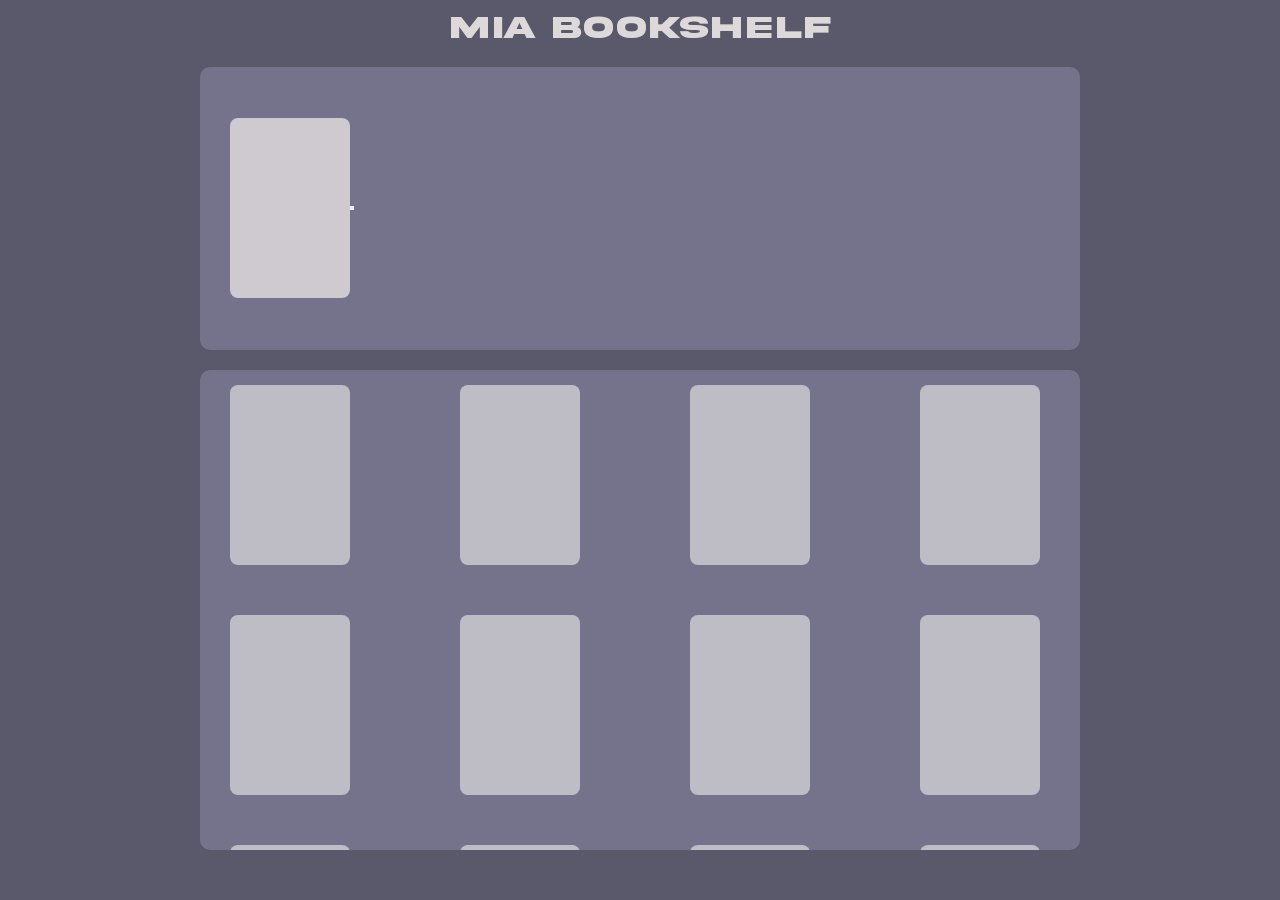
==== index.html @ ec7e7322 "Refactor layout" ====
<!DOCTYPE html>
<html lang="en">
<head>
    <meta charset="UTF-8">
    <meta name="viewport" content="width=device-width, initial-scale=1.0">
    <title>Mia Bookshelf</title>
    <link rel="stylesheet" href="./style.css">
    <script type="module" src="./script.js"></script>

</head>
<body>
    <div class="layout">
        <h1>Mia Bookshelf</h1>
        <div class="upper">
            <div class="cover"></div>
            <div class="book-info"></div>
            <button class="add-book"></button>
        </div>
        <div class="bottom">
            <div class="book-card"></div>
            <div class="book-card"></div>
            <div class="book-card"></div>
            <div class="book-card"></div>
            <div class="book-card"></div>
            <div class="book-card"></div>
            <div class="book-card"></div>
            <div class="book-card"></div>
            <div class="book-card"></div>
            <div class="book-card"></div>
            <div class="book-card"></div>
            <div class="book-card"></div>
            <div class="book-card"></div>
            <div class="book-card"></div>

        </div>
    </div>
</body>
</html>
---- style.css ----
@import url(./font/stylesheet.css);

:root {
    --bg-color: #5a586b;
    --text-color: #ddd9d9;
}

* {
    margin: 0;
    padding: 0;
    box-sizing: border-box;
}

body {
    font-family: "Akira Expanded";
    text-align: center;
}

.layout {
    display: flex;
    flex-direction: column;
    background: #5a586b;
    color: #ddd9d9;
    height: 100vh;
    padding: 50px 200px;
    padding-top: 10px;
    gap: 20px;  
}

.upper,
.bottom {
    background: #9f9bbd65;
    border-radius: 10px;
}

.upper {
    display: flex;
    align-items: center;
    height: 35vh;
    padding: 20px 30px;
}

.cover {
    width: 120px;
    height: 180px;
    background: #e5e0e0cc;
    border-radius: 8px;
}

.bottom {
    display: grid;
    grid-template-columns: repeat(auto-fit, minmax(100px, 1fr ));
    row-gap: 50px;
    column-gap: 100px;
    height: 60vh;
    padding: 15px 30px;
    overflow-y: auto;
}

.book-card {
    width: 120px;
    height: 180px;
    border-radius: 8px;
    background: #e5e5e5a6;
}
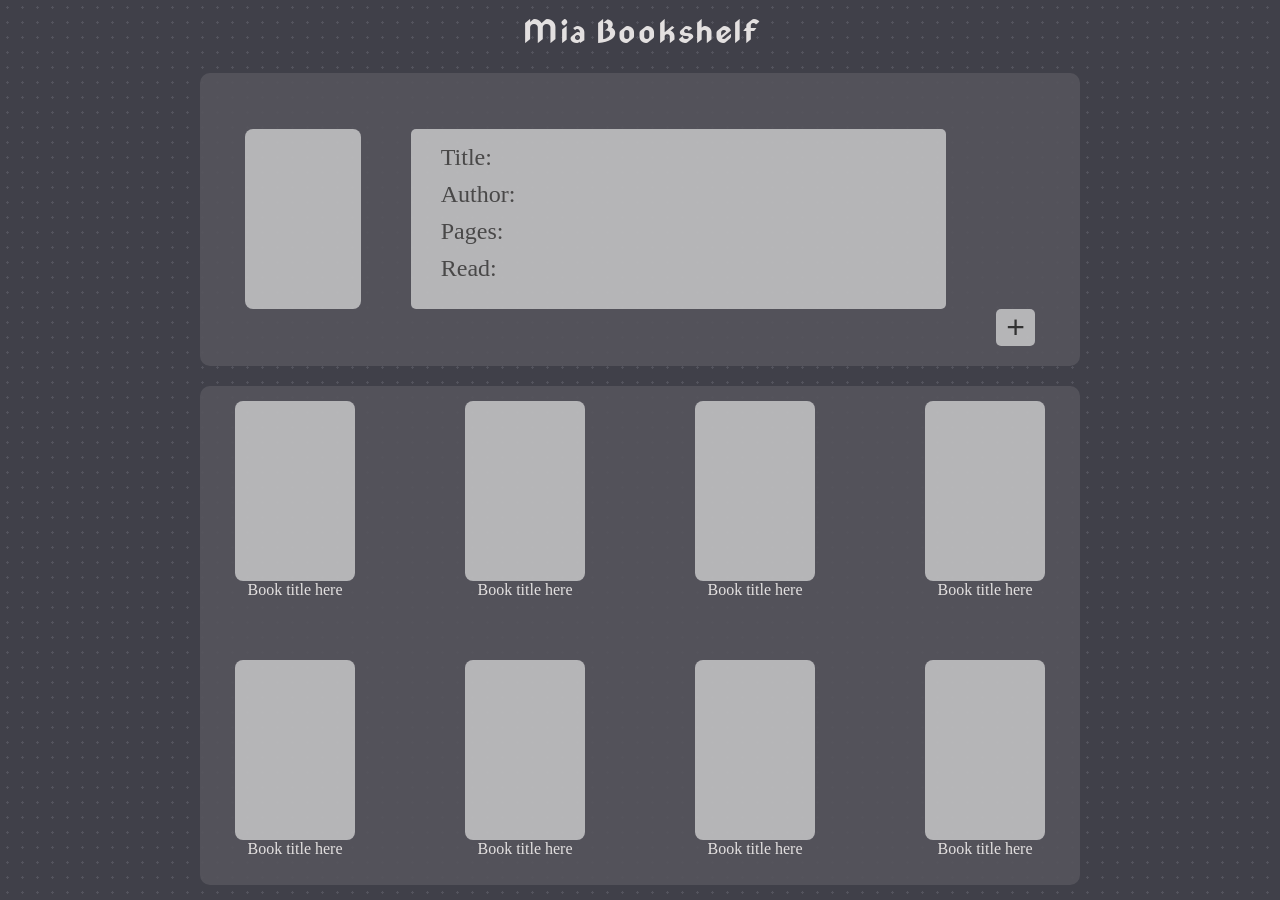
==== commit cdb108d0: "Add modal" ====
--- a/index.html
+++ b/index.html
@@ -9,29 +9,93 @@
 
 </head>
 <body>
+    <dialog class="add-modal">
+        <form>
+            <div class="entry">
+                <label>Title</label>
+                <input type="text">
+            </div>
+            <div class="entry">
+                <label>Author</label>
+                <input type="text">
+            </div>
+            <div class="entry">
+                <label>Pages</label>
+                <input type="number">
+            </div>
+            <div class="entry" id="entry-read">
+                <label for="">Read</label>
+                <div class="read-radio">
+                    <input class="radio-yes"
+                    type="radio"
+                    name="book-radio"
+                    id="yes"
+                    value="read">
+
+                    <input class="radio-no"
+                    type="radio"
+                    name="book-radio"
+                    id="no"
+                    value="not-read">
+                </div>
+            </div>
+        </form>
+
+        <div class="submit-row">
+            <img src="./icons/book-icon-black.svg" 
+            alt=""
+            width="35px">
+            <button class="close-modal">Submit</button>
+        </div>
+    </dialog>
+
     <div class="layout">
         <h1>Mia Bookshelf</h1>
         <div class="upper">
             <div class="cover"></div>
-            <div class="book-info"></div>
-            <button class="add-book"></button>
+            <div class="book-info">
+                <p>Title:</p>
+                <p>Author:</p>
+                <p>Pages:</p>
+                <p>Read:</p>
+            </div>
+            <button class="add-book">+</button>
         </div>
+        
         <div class="bottom">
-            <div class="book-card"></div>
-            <div class="book-card"></div>
-            <div class="book-card"></div>
-            <div class="book-card"></div>
-            <div class="book-card"></div>
-            <div class="book-card"></div>
-            <div class="book-card"></div>
-            <div class="book-card"></div>
-            <div class="book-card"></div>
-            <div class="book-card"></div>
-            <div class="book-card"></div>
-            <div class="book-card"></div>
-            <div class="book-card"></div>
-            <div class="book-card"></div>
-
+            <div class="book-card-wrapper">
+                <div class="book-card"></div>
+                <p>Book title here</p>
+            </div>
+            <div class="book-card-wrapper">
+                <div class="book-card"></div>
+                <p>Book title here</p>
+            </div>
+            <div class="book-card-wrapper">
+                <div class="book-card"></div>
+                <p>Book title here</p>
+            </div>
+            <div class="book-card-wrapper">
+                <div class="book-card"></div>
+                <p>Book title here</p>
+            </div>
+            <div class="book-card-wrapper">
+                <div class="book-card"></div>
+                <p>Book title here</p>
+            </div>
+            <div class="book-card-wrapper">
+                <div class="book-card"></div>
+                <p>Book title here</p>
+            </div>
+            <div class="book-card-wrapper">
+                <div class="book-card"></div>
+                <p>Book title here</p>
+            </div>
+            <div class="book-card-wrapper">
+                <div class="book-card"></div>
+                <p>Book title here</p>
+            </div>
+            
         </div>
     </div>
 </body>
--- a/style.css
+++ b/style.css
@@ -1,8 +1,12 @@
-@import url(./font/stylesheet.css);
+@import url(./fonts/stylesheet.css);
 
 :root {
     --bg-color: #5a586b;
+    --bg-elements: #e5e5e5a6;
     --text-color: #ddd9d9;
+    --bg-card: #e5e5e5a6;
+    --bg-sections: #2c2b35ea;
+    --text-color-alt: #1c1b1b;
 }
 
 * {
@@ -12,8 +16,11 @@
 }
 
 body {
-    font-family: "Akira Expanded";
     text-align: center;
+}
+
+h1 {
+    font-family: Gothica;
 }
 
 .layout {
@@ -24,32 +31,64 @@
     height: 100vh;
     padding: 50px 200px;
     padding-top: 10px;
+    padding-bottom: 15px;
     gap: 20px;  
+
+    background-color: #11111c;
+    opacity: .8;
+    background-image: 
+        radial-gradient(circle, #cacae021 1.2px, transparent 1.2px);
+    background-size: 15px 15px;
 }
 
 .upper,
 .bottom {
-    background: #9f9bbd65;
+    background: var(--bg-sections);
     border-radius: 10px;
 }
 
 .upper {
     display: flex;
     align-items: center;
+    gap: 50px;
     height: 35vh;
-    padding: 20px 30px;
+    padding: 20px 45px;
+    
 }
 
 .cover {
     width: 120px;
     height: 180px;
-    background: #e5e0e0cc;
+    background: var(--bg-elements);
     border-radius: 8px;
+}
+
+.book-info {
+    text-align: start;
+    padding: 10px 30px;
+    color: var(--text-color-alt);
+    font-size: 24px;
+    line-height: 2.3rem;
+    width: 70%;
+    height: 180px;
+    background: var(--bg-elements);
+    border-radius: 5px;
+    
+}
+
+.add-book {
+    background: var(--bg-card);
+    font-size: 32px;
+    padding: 0px 10px;
+    border-radius: 5px;
+    border: none;
+    align-self: flex-end;
 }
 
 .bottom {
     display: grid;
-    grid-template-columns: repeat(auto-fit, minmax(100px, 1fr ));
+    grid-template-columns: repeat(auto-fit, minmax(120px, 1fr));
+    justify-items: center;
     row-gap: 50px;
     column-gap: 100px;
     height: 60vh;
@@ -61,5 +100,93 @@
     width: 120px;
     height: 180px;
     border-radius: 8px;
-    background: #e5e5e5a6;
+    background: var(--bg-card);
+}
+
+.book-card-wrapper {
+    max-width: 120px;
+    height: 180px;
+
+}
+
+.book-card-wrapper p {
+    text-wrap: nowrap;
+    overflow:hidden;
+    text-overflow: ellipsis;
+}
+
+/* Modal Syling */
+.add-modal {
+    opacity: 0;
+}
+
+.add-modal[open] {
+    opacity: 1;
+    display: flex;
+    flex-direction: column;
+    justify-content: center;
+    align-content: center;
+    margin: auto auto;
+    width: 50vw;
+    padding: 50px;
+    border: 3px solid rgba(35, 35, 59, 0.872);
+    border-radius: 10px;
+    font-size: 24px;
+    gap: 20px;
+}
+
+.add-modal form {
+    display: flex;
+    flex-direction: column;
+    gap: 15px;
+}
+
+.entry label { 
+    width: 20%;
+}
+
+.entry {
+    text-align: start;
+    display: flex;
+    justify-content: space-between;
+    
+}
+
+#entry-read {
+    justify-content: flex-start;
+}
+
+.read-radio {
+    display: flex;
+    gap: 10px;
+}
+
+
+.entry input {
+    width: 100%;
+}
+
+.submit-row {
+    display: flex;
+    justify-content: space-between;
+}
+
+.close-modal {
+    border-radius: 10px;
+    color: white;
+    padding: 5px 10px;
+    border: 2px solid green;
+    background: #2b294a;
+}
+
+.add-modal::backdrop {
+    background: #28282772;
+}
+
+.radio-yes {
+    background-image: url(./icons/book-icon-black.svg) Im !important;
+    width: 100px;
+    height: 100px;
+    background-repeat: no-repeat;
+    background-size: 100% 100%;
 }
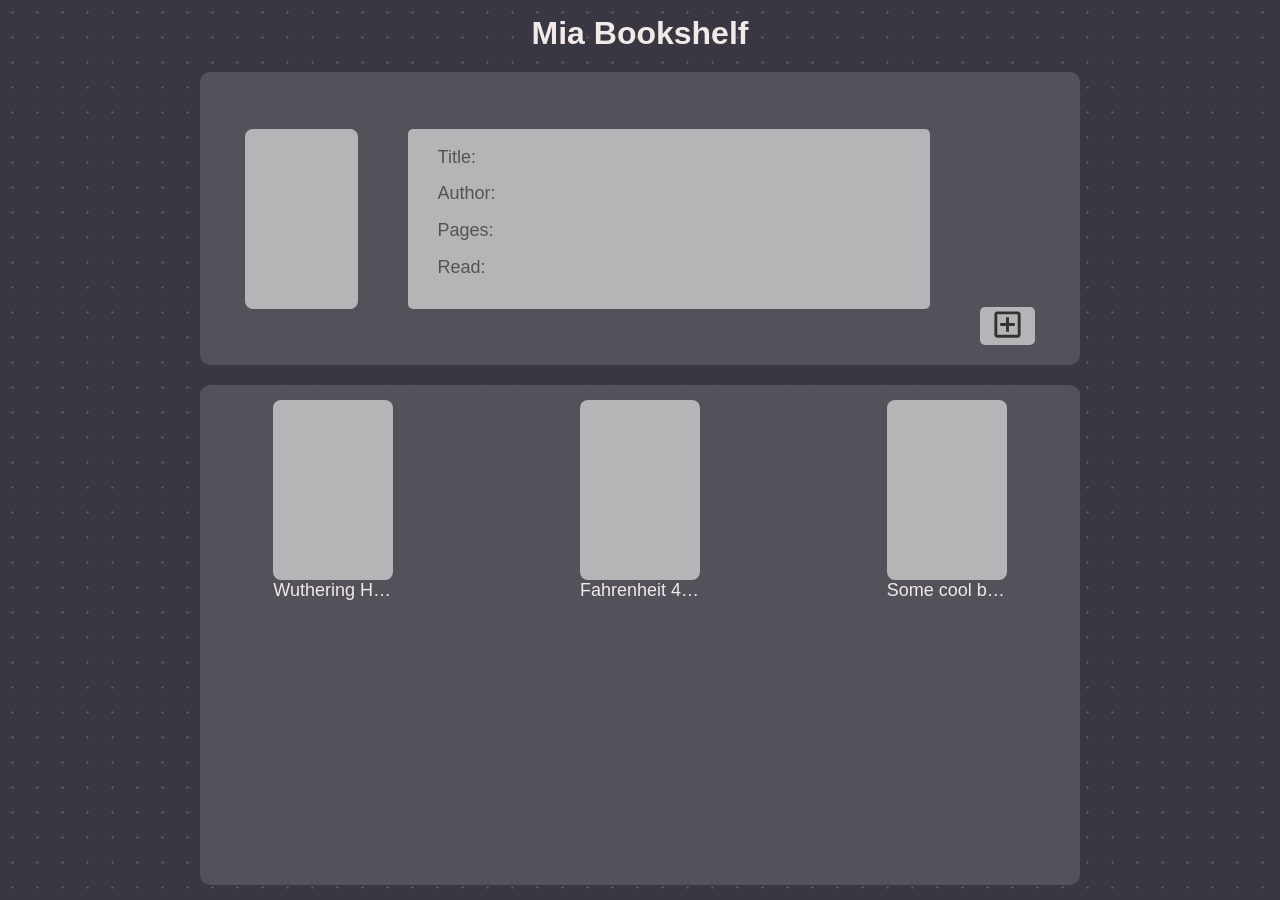
==== commit 3d3df4f2: "Add icon and further work on the JS logic" ====
--- a/index.html
+++ b/index.html
@@ -10,34 +10,40 @@
 </head>
 <body>
     <dialog class="add-modal">
-        <form>
+        <form id="add-book-form">
             <div class="entry">
-                <label>Title</label>
-                <input type="text">
+                <label for="title">Title</label>
+                <input type="text" id="title">
             </div>
             <div class="entry">
-                <label>Author</label>
-                <input type="text">
+                <label for="author">Author</label>
+                <input type="text" id="author">
             </div>
             <div class="entry">
-                <label>Pages</label>
-                <input type="number">
+                <label for="pages">Pages</label>
+                <input type="number" id="pages">
             </div>
             <div class="entry" id="entry-read">
-                <label for="">Read</label>
+                <label for="radio-yes">Read</label>
                 <div class="read-radio">
+
                     <input class="radio-yes"
                     type="radio"
                     name="book-radio"
-                    id="yes"
+                    id="radio-yes"
                     value="read">
 
                     <input class="radio-no"
                     type="radio"
                     name="book-radio"
-                    id="no"
+                    id="radio-no"
                     value="not-read">
+
                 </div>
+            </div>
+            <div>
+                <label for="">Upload cover</label>
+                <input type="file" src="" alt="">
             </div>
         </form>
 
@@ -49,6 +55,8 @@
         </div>
     </dialog>
 
+    
+
     <div class="layout">
         <h1>Mia Bookshelf</h1>
         <div class="upper">
@@ -59,43 +67,14 @@
                 <p>Pages:</p>
                 <p>Read:</p>
             </div>
-            <button class="add-book">+</button>
+            <button class="add-book">
+                <img src="./icons/add.svg" alt=""
+                width="35px">
+            </button>
         </div>
         
+        <!-- Books will be added with Javascript -->
         <div class="bottom">
-            <div class="book-card-wrapper">
-                <div class="book-card"></div>
-                <p>Book title here</p>
-            </div>
-            <div class="book-card-wrapper">
-                <div class="book-card"></div>
-                <p>Book title here</p>
-            </div>
-            <div class="book-card-wrapper">
-                <div class="book-card"></div>
-                <p>Book title here</p>
-            </div>
-            <div class="book-card-wrapper">
-                <div class="book-card"></div>
-                <p>Book title here</p>
-            </div>
-            <div class="book-card-wrapper">
-                <div class="book-card"></div>
-                <p>Book title here</p>
-            </div>
-            <div class="book-card-wrapper">
-                <div class="book-card"></div>
-                <p>Book title here</p>
-            </div>
-            <div class="book-card-wrapper">
-                <div class="book-card"></div>
-                <p>Book title here</p>
-            </div>
-            <div class="book-card-wrapper">
-                <div class="book-card"></div>
-                <p>Book title here</p>
-            </div>
-            
         </div>
     </div>
 </body>
--- a/style.css
+++ b/style.css
@@ -1,12 +1,20 @@
 @import url(./fonts/stylesheet.css);
 
 :root {
-    --bg-color: #5a586b;
+    --primary-color: #080614;
+    --secondary-color: #efe4e4;
+    --secondary-color-alt: #2e2828;
+    --accent-color : #e4ad47;
+    --accent-color2: #e5e5e5a6;
     --bg-elements: #e5e5e5a6;
-    --text-color: #ddd9d9;
+    --bg-sections: #2c2b35ea;
     --bg-card: #e5e5e5a6;
-    --bg-sections: #2c2b35ea;
-    --text-color-alt: #1c1b1b;
+
+    --ff: "Arial";
+    --ff-big: 32px;
+    --ff-medium: 18px;
+    --ff-small: 12px;
+    
 }
 
 * {
@@ -15,30 +23,29 @@
     box-sizing: border-box;
 }
 
-body {
-    text-align: center;
+h1 {
+    font-size: var(--ff-big);
 }
 
-h1 {
-    font-family: Gothica;
+body {
+    font-family: var(--ff);
+    font-size: var(--ff-medium);
+    text-align: center;
 }
 
 .layout {
     display: flex;
     flex-direction: column;
-    background: #5a586b;
-    color: #ddd9d9;
+    color: var(--secondary-color);
     height: 100vh;
-    padding: 50px 200px;
-    padding-top: 10px;
-    padding-bottom: 15px;
+    padding: 15px 200px 15px 200px;
     gap: 20px;  
-
-    background-color: #11111c;
+    background-color: var(--primary-color);
+    /* Pattern background */
     opacity: .8;
     background-image: 
-        radial-gradient(circle, #cacae021 1.2px, transparent 1.2px);
-    background-size: 15px 15px;
+        radial-gradient(circle, #b9b9ca39 1.2px, transparent 1.2px);
+    background-size: 25px 25px;
 }
 
 .upper,
@@ -66,8 +73,7 @@
 .book-info {
     text-align: start;
     padding: 10px 30px;
-    color: var(--text-color-alt);
-    font-size: 24px;
+    color: var(--secondary-color-alt);
     line-height: 2.3rem;
     width: 70%;
     height: 180px;
@@ -78,7 +84,6 @@
 
 .add-book {
     background: var(--bg-card);
-    font-size: 32px;
     padding: 0px 10px;
     border-radius: 5px;
     border: none;
@@ -116,6 +121,7 @@
 }
 
 /* Modal Syling */
+
 .add-modal {
     opacity: 0;
 }
@@ -131,7 +137,6 @@
     padding: 50px;
     border: 3px solid rgba(35, 35, 59, 0.872);
     border-radius: 10px;
-    font-size: 24px;
     gap: 20px;
 }
 
@@ -183,10 +188,6 @@
     background: #28282772;
 }
 
-.radio-yes {
-    background-image: url(./icons/book-icon-black.svg) Im !important;
-    width: 100px;
-    height: 100px;
-    background-repeat: no-repeat;
-    background-size: 100% 100%;
-}+
+
+/* ---  */
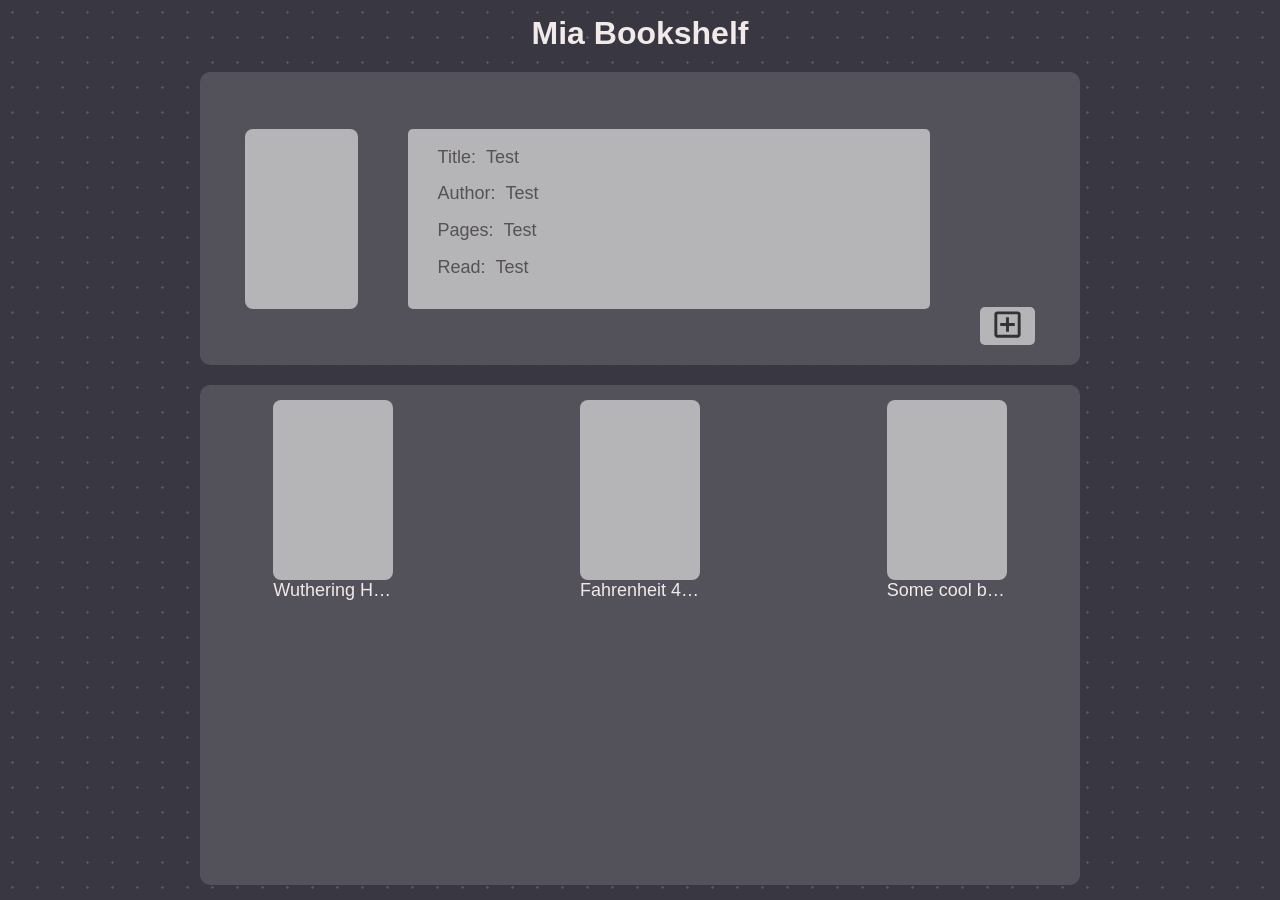
==== commit 7be007bf: "Add the ids for being able to display the book info" ====
--- a/index.html
+++ b/index.html
@@ -10,19 +10,24 @@
 </head>
 <body>
     <dialog class="add-modal">
+        <div class="modal-container">
         <form id="add-book-form">
+
             <div class="entry">
                 <label for="title">Title</label>
-                <input type="text" id="title">
+                <input type="text" id="title" required>
             </div>
+
             <div class="entry">
                 <label for="author">Author</label>
-                <input type="text" id="author">
+                <input type="text" id="author" required>
             </div>
+
             <div class="entry">
                 <label for="pages">Pages</label>
-                <input type="number" id="pages">
+                <input type="number" id="pages" required>
             </div>
+
             <div class="entry" id="entry-read">
                 <label for="radio-yes">Read</label>
                 <div class="read-radio">
@@ -31,7 +36,8 @@
                     type="radio"
                     name="book-radio"
                     id="radio-yes"
-                    value="read">
+                    value="read"
+                    required>
 
                     <input class="radio-no"
                     type="radio"
@@ -41,31 +47,44 @@
 
                 </div>
             </div>
-            <div>
-                <label for="">Upload cover</label>
-                <input type="file" src="" alt="">
+
+            <div class="entry">
+                <label for="cover-img">Upload cover</label>
+                <input type="file" name="cover" id="cover-img">
             </div>
+
+            <div class="submit-row">
+                <img src="./icons/book-icon-black.svg" 
+                alt=""
+                width="35px">
+                <button class="close-modal">Submit</button>
+            </div>
+
         </form>
-
-        <div class="submit-row">
-            <img src="./icons/book-icon-black.svg" 
-            alt=""
-            width="35px">
-            <button class="close-modal">Submit</button>
-        </div>
+    </div>
     </dialog>
-
-    
 
     <div class="layout">
         <h1>Mia Bookshelf</h1>
         <div class="upper">
             <div class="cover"></div>
             <div class="book-info">
-                <p>Title:</p>
-                <p>Author:</p>
-                <p>Pages:</p>
-                <p>Read:</p>
+                <div class="display-entry">
+                    <p>Title:</p>
+                    <p id="title-display">Test</p>
+                </div>
+                <div class="display-entry">
+                    <p>Author:</p>
+                    <p id="author-display">Test</p>
+                </div>
+                <div class="display-entry">
+                    <p>Pages:</p>
+                    <p id="pages-display">Test</p>
+                </div>
+                <div class="display-entry">
+                    <p>Read:</p>
+                    <p id="read-display">Test</p>
+                </div>
             </div>
             <button class="add-book">
                 <img src="./icons/add.svg" alt=""
--- a/style.css
+++ b/style.css
@@ -82,12 +82,23 @@
     
 }
 
+.display-entry {
+    display: flex;
+    gap: 10px;
+}
+
 .add-book {
     background: var(--bg-card);
     padding: 0px 10px;
     border-radius: 5px;
     border: none;
     align-self: flex-end;
+    cursor: pointer;
+    transition: all 0.2s;
+}
+
+.add-book:hover {
+    transform: scale(1.05);
 }
 
 .bottom {
@@ -106,6 +117,12 @@
     height: 180px;
     border-radius: 8px;
     background: var(--bg-card);
+    cursor: pointer;
+    transition: all 0.1s;
+}
+
+.book-card:hover {
+    transform: scale(1.02) rotate(1deg);
 }
 
 .book-card-wrapper {
@@ -188,6 +205,4 @@
     background: #28282772;
 }
 
-
-
 /* ---  */
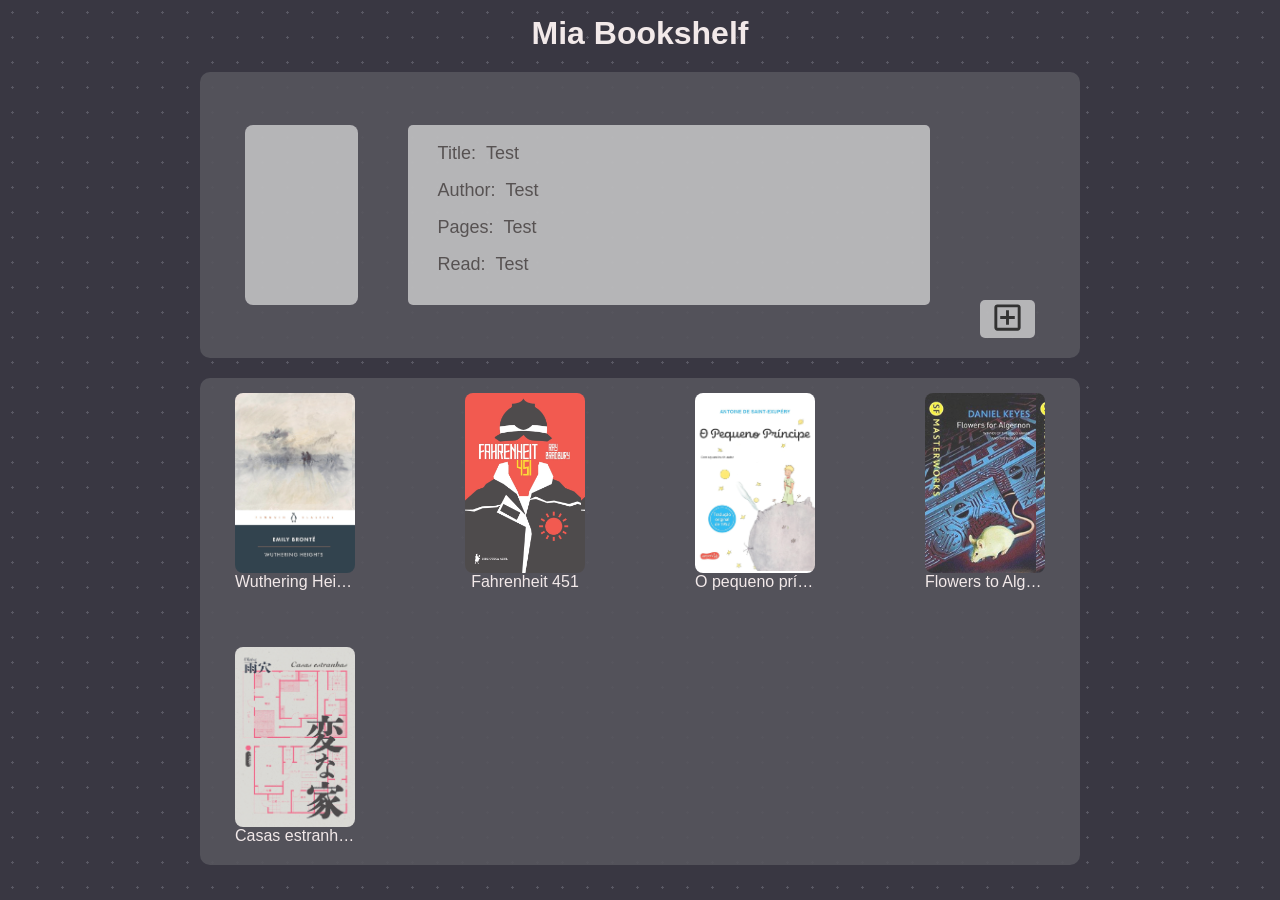
==== commit f7348cc8: "Trying to work the FileReader stuff out, checkpoint" ====
--- a/index.html
+++ b/index.html
@@ -50,7 +50,7 @@
 
             <div class="entry">
                 <label for="cover-img">Upload cover</label>
-                <input type="file" name="cover" id="cover-img">
+                <input type="file" name="cover" id="cover-img" accept="image/*">
             </div>
 
             <div class="submit-row">
@@ -95,6 +95,8 @@
         <!-- Books will be added with Javascript -->
         <div class="bottom">
         </div>
+
+        <div class="test"></div>
     </div>
 </body>
 </html>
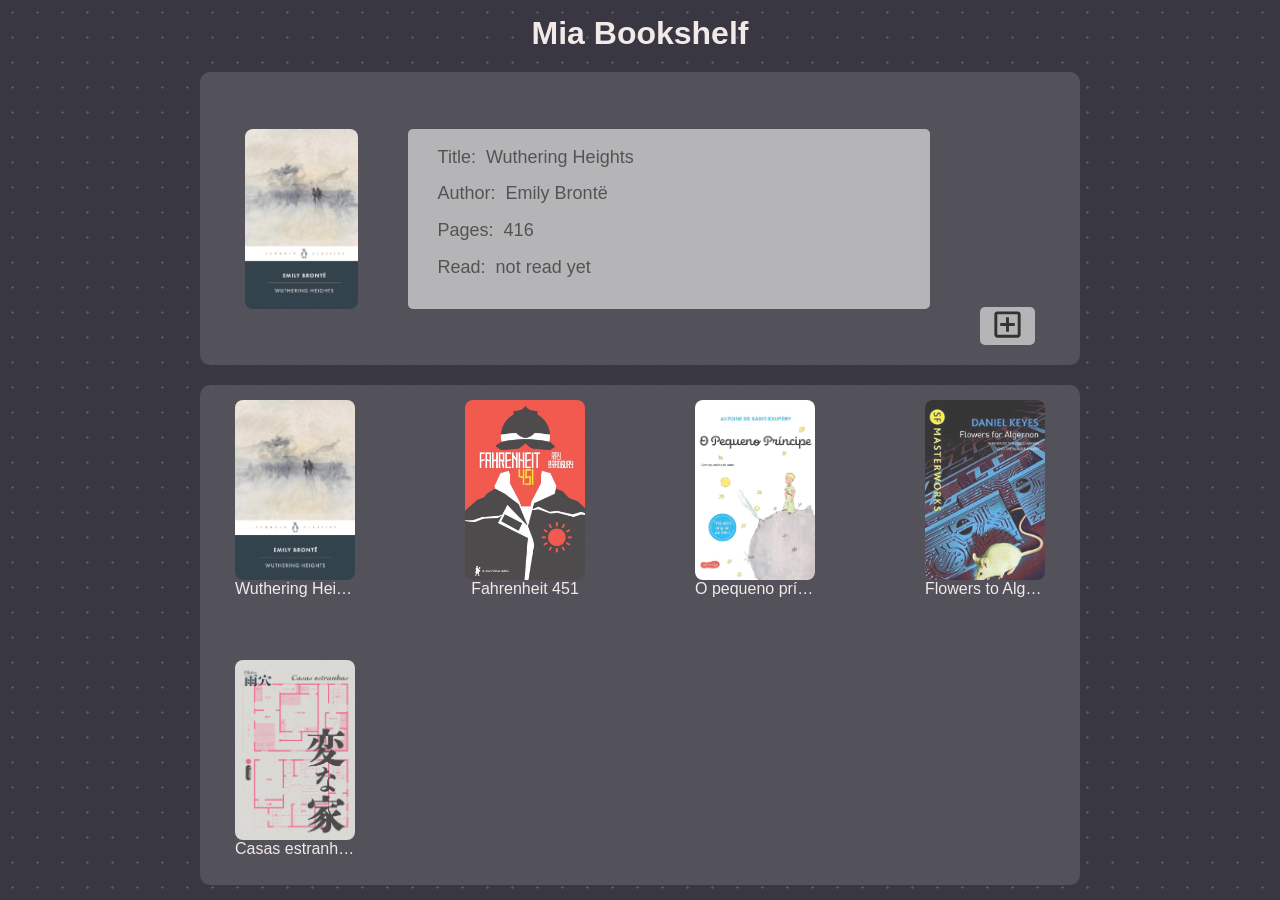
==== commit 461ec695: "Add remove book functionaliyy to the gird of books" ====
--- a/index.html
+++ b/index.html
@@ -95,8 +95,8 @@
         <!-- Books will be added with Javascript -->
         <div class="bottom">
         </div>
+        <button hidden class="test-button"></button>
 
-        <div class="test"></div>
     </div>
 </body>
 </html>
--- a/style.css
+++ b/style.css
@@ -127,14 +127,38 @@
 
 .book-card-wrapper {
     max-width: 120px;
-    height: 180px;
-
+    max-height: 180px;
 }
 
 .book-card-wrapper p {
     text-wrap: nowrap;
     overflow:hidden;
     text-overflow: ellipsis;
+}
+
+/* Remove button */
+.remove-button {
+    position: absolute;
+    top: 0px;
+    right: 0px;
+    background: #181818;
+    border-radius: 5px;
+    padding: 3px;
+    opacity: 0;
+}
+
+.remove-button:hover {
+    opacity: 1;
+    cursor: pointer;
+}
+
+.book-card:hover + .remove-button {
+    opacity: 1;
+}
+
+
+.remove-button-show {
+    opacity: 1;
 }
 
 /* Modal Syling */
@@ -205,4 +229,10 @@
     background: #28282772;
 }
 
-/* ---  */+/* ---  */
+
+.test-button {
+    width: 100px;
+    height: 100px;
+
+}
